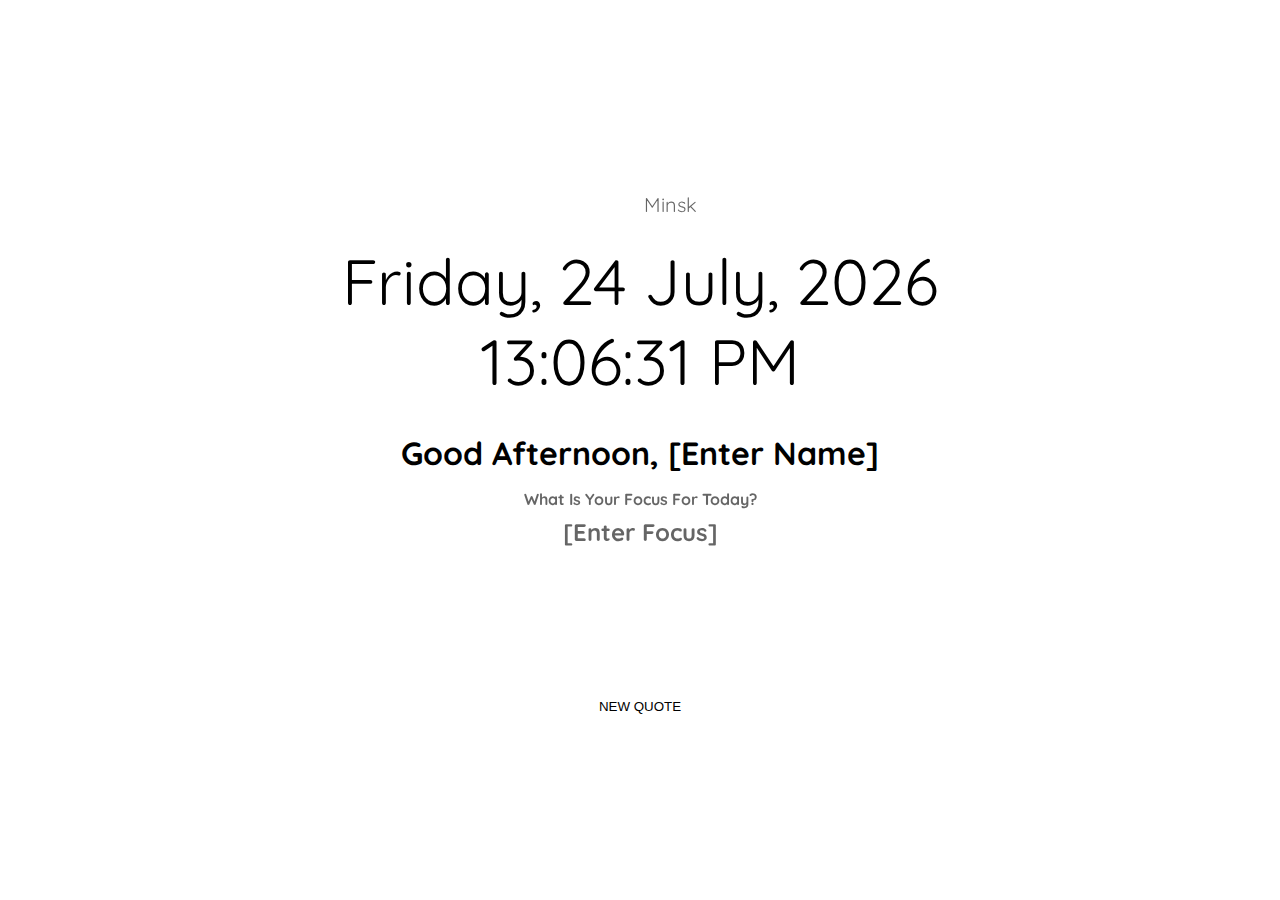
==== momentum/index.html @ a33d45fa "refactor: add backgroung refresh button" ====
<!DOCTYPE html>
<html lang="en">

<head>
  <meta charset="UTF-8" />
  <meta name="viewport" content="width=device-width, initial-scale=1.0" />
  <link href="https://fonts.googleapis.com/css2?family=Quicksand:wght@600&display=swap" rel="stylesheet">
  <link rel="stylesheet" href="css/owfont-regular.css">
  <link rel="stylesheet" href="css/style.css">

  <title>Momentum</title>
</head>

<body>
  <div class="upper_div">
    <div>
      <button class="btn_picture"> </button>
    </div>
    <div weather_table>
      <span class="city" contenteditable="true">Minsk </span>
      <span class="weather-icon owf"></span>
      <span class="temperature"></span>
      <span class="weather-description"></span>
    </div>
  </div>
  <time class="calendar"></time>
  <time class="time"></time>
  <h1>
    <span class="greeting"></span>
    <span class="name" contenteditable="true"></span>
  </h1>
  <h4>What Is Your Focus For Today?</h4>
  <h2 class="focus" contenteditable="true"></h2>

  <div class="quote-box">
    <div class="quote"></div>
    <div class="author"></div>
    <button class="btn">NEW QUOTE</button>
  </div>
  <script src="script.js"></script>
</body>

</html>
---- momentum/css/style.css ----
* {
  box-sizing: border-box;
  margin: 0;
  padding: 0;
}

body {
  margin: 0px;
  font-family: 'Quicksand', sans-serif;
  display: flex;
  flex-direction: column;
  align-items: center;
  justify-content: center;
  text-align: center;
  color: #000000; 
  height: 100vh;
  width: 100vw;
  background-size: cover;
  background-position: center center;
  background-image: url("https://raw.githubusercontent.com/filonushka/ready-projects/momentum/momentum/assets/images/night/17.jpg");  
  /* transition: background-image 1s ease-in-out; */
}

.upper_div{
  display: flex;
  margin: 0 auto;
  justify-content: space-between;
}
.weather_table {
  display: flex;
  flex-direction: ;
}

.city {   
  font-size: 20px;
  padding: 10px 0;
  margin: 0 auto;
  opacity: 0.6;
}
.temperature {    
  font-size: 40px;
  margin-bottom: 0px;
  opacity: 0.6;
}

.weather-description {
  width: 150px;
  margin: 10px auto;
  font-size: 15px;
  padding: 12px 0;
  opacity: 0.6;
  border-radius: 5px;
}
.weather-icon {
  font-size: 50px;
  opacity: 0.6;
}
.weather-icon:hover {
  animation: shake 1.5s;
}
@keyframes shake {
  0% { transform: translate(1px, 1px) rotate(0deg); }
  10% { transform: translate(-1px, -2px) rotate(-1deg); }
  30% { transform: translate(3px, 2px) rotate(0deg); }
  50% { transform: translate(-1px, 2px) rotate(-1deg); }
  70% { transform: translate(3px, 1px) rotate(-1deg); }
  90% { transform: translate(1px, 2px) rotate(0deg); }
}

.calendar {
  font-size: 4rem;
  margin-bottom: 1rem;
}

.time {
  font-size: 4rem;
  margin-bottom: 2rem;
}

h1 {
  margin-bottom: 1rem;
}

h4 {
  margin-bottom: 0.5rem;
  opacity: 0.6;
}

h2 {
  margin-bottom: 0.5rem;
  opacity: 0.6;
}

.quote-box {
  /* background-color: rgba(255, 255, 255, 0.25); */
  padding: 1rem 10rem;
  margin-top: 7rem;
  border: none;
  border-radius: 25px;
}

.quote {
  text-align: center;
}
.author {
  text-align: right;
  font-style: italic;
}
.btn {
  background-color: rgba(255, 255, 255, 0.25);
  padding: 0.5rem 0.5rem;
  margin-top: 0.5rem;
  border: none;
  border-radius: 15px;
}

.btn_picture {
  width: 40px;
  height: 40px;
  align-items: right;
  border: 0;
  background: url("https://www.pngarts.com/files/7/Update-Button-PNG-Image.png");
  background-size: contain;
  background-repeat: no-repeat;
  filter: grayscale(1);
  margin: 10px;
  background-color: none;
}
.btn_picture:hover {
  filter: grayscale(0.8);
}

.btn_picture:active,
.btn_picture:focus {
  outline: 0;
}
.btn_picture:active{
  transform: scale(1.02)
}
@media (max-width: 700px) {
  .time, .calendar{
    font-size: 4rem;
  }
}
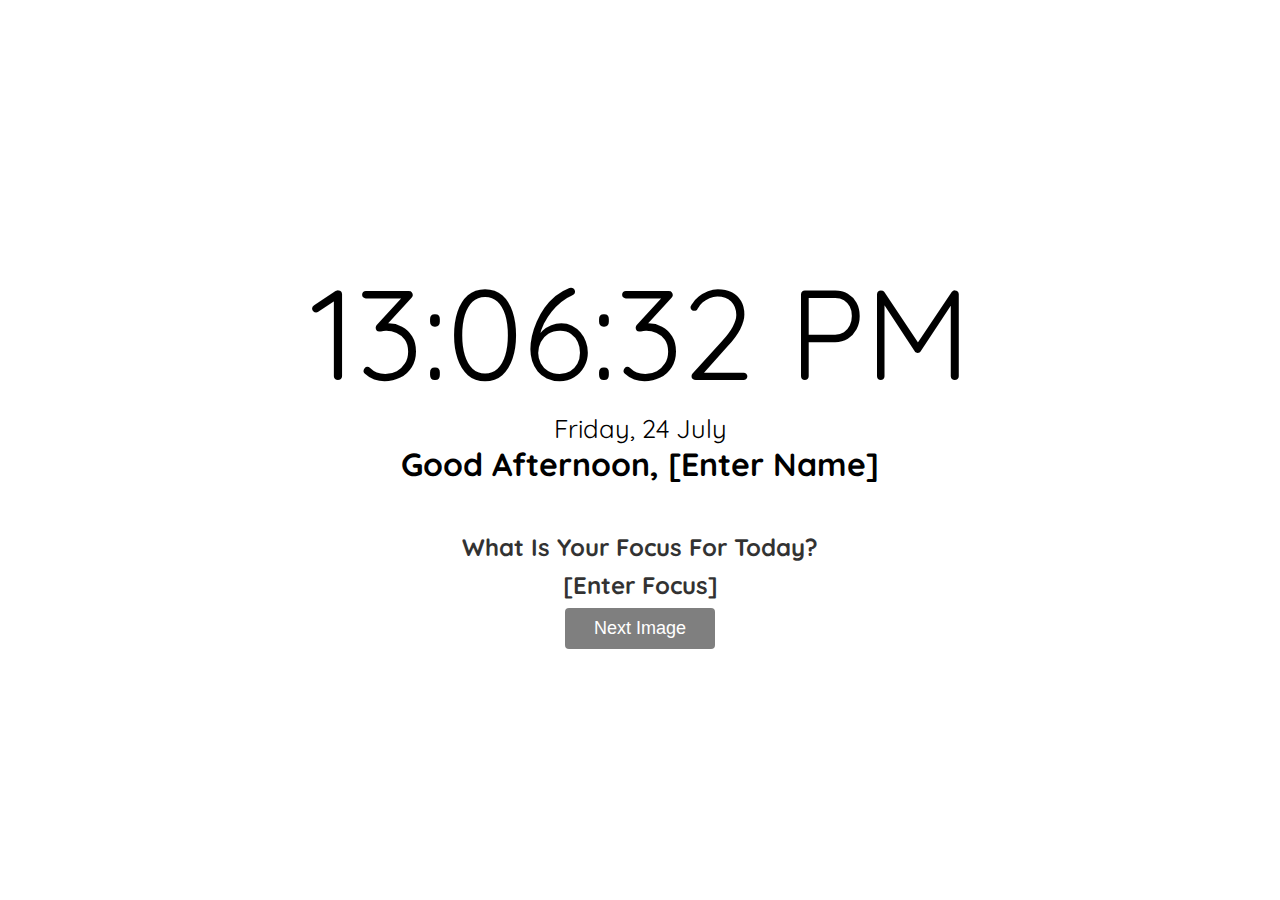
==== commit 5b3b656c: "Merge a96faabeb4c50ca242b0457ed42aabc20166c4fb into affb46eefb797568aa18e7567b62b53eede3a09e" ====
--- a/momentum/index.html
+++ b/momentum/index.html
@@ -1,43 +1,27 @@
-<!DOCTYPE html>
-<html lang="en">
-
-<head>
-  <meta charset="UTF-8" />
-  <meta name="viewport" content="width=device-width, initial-scale=1.0" />
-  <link href="https://fonts.googleapis.com/css2?family=Quicksand:wght@600&display=swap" rel="stylesheet">
-  <link rel="stylesheet" href="css/owfont-regular.css">
-  <link rel="stylesheet" href="css/style.css">
-
-  <title>Momentum</title>
-</head>
-
-<body>
-  <div class="upper_div">
-    <div>
-      <button class="btn_picture"> </button>
-    </div>
-    <div weather_table>
-      <span class="city" contenteditable="true">Minsk </span>
-      <span class="weather-icon owf"></span>
-      <span class="temperature"></span>
-      <span class="weather-description"></span>
-    </div>
-  </div>
-  <time class="calendar"></time>
-  <time class="time"></time>
-  <h1>
-    <span class="greeting"></span>
-    <span class="name" contenteditable="true"></span>
-  </h1>
-  <h4>What Is Your Focus For Today?</h4>
-  <h2 class="focus" contenteditable="true"></h2>
-
-  <div class="quote-box">
-    <div class="quote"></div>
-    <div class="author"></div>
-    <button class="btn">NEW QUOTE</button>
-  </div>
-  <script src="script.js"></script>
-</body>
-
+<!DOCTYPE html>
+<html lang="en">
+
+<head>
+  <meta charset="UTF-8" />
+  <meta name="viewport" content="width=device-width, initial-scale=1.0" />
+  <link href="https://fonts.googleapis.com/css2?family=Quicksand:wght@600&display=swap" rel="stylesheet">
+  <link rel="stylesheet" href="style.css" />
+  <title>momentum</title>
+</head>
+
+<body>
+  <time class="time"></time>
+  <h1>
+    <span class="greeting"></span>
+    <span class="name" contenteditable="true"></span>
+  </h1>
+  <h2>What Is Your Focus For Today?</h2>
+  <h2 class="focus" contenteditable="true"></h2>
+  <div class="sub-main">
+    <button class="button-two"><span>Next Image</span></button>
+  </div>
+
+  <script src="script.js"></script>
+</body>
+
 </html>--- a/momentum/style.css
+++ b/momentum/style.css
@@ -0,0 +1,115 @@
+* {
+  box-sizing: border-box;
+  margin: 0;
+  padding: 0;
+}
+
+body {
+  font-family: 'Quicksand', sans-serif;
+  display: flex;
+  flex-direction: column;
+  align-items: center;
+  justify-content: center;
+  text-align: center;
+  height: 100vh;
+  background-size: cover;
+  color: #000000;
+}
+
+.time {
+  font-size: 8rem;
+}
+
+.time-day{
+  font-size: 0.2em;
+}
+
+h1 {
+  margin-bottom: 3rem;
+}
+
+h2 {
+  margin-bottom: 0.5rem;
+  opacity: 0.8;
+}
+
+
+@media (max-width: 700px) {
+  .time {
+    font-size: 6rem;
+  }
+}
+
+
+
+
+
+
+
+
+
+
+@import url(https://fonts.googleapis.com/css?family=Open+Sans:400,400italic,600,600italic,700italic);
+
+.sub-main{
+  position: relative;
+}
+
+button{
+  color:#fff;
+  text-align: center;
+  padding: 20px;
+}
+/*Button Two*/
+.button-two {
+  text-align: center;
+  font-size:18px;
+  cursor: pointer;
+  border-radius: 4px;
+  background-color: rgb(0,0,0,0.5);
+  border: none;
+  padding: 10px;
+  width: 150px;
+  transition: all 0.5s;
+}
+/* .button-two::before{
+  content: "";
+  
+  cursor: pointer;
+  border-radius: 4px;
+  border: none;
+  padding: 15px;
+  width: 50px;
+  position: absolute;
+  opacity: 25%;
+  background-color:#000;
+}
+.button-two::before:hover {
+  padding-right: 25px;
+} */
+
+
+.button-two span {  
+  cursor: pointer;
+  display: inline-block;
+  position: relative;
+  transition: 0.5s;
+}
+
+.button-two span:after {
+  content: '»';
+  position: absolute;
+  opacity: 0;
+  top: 0;
+  right: -20px;
+  transition: 0.5s;
+}
+
+.button-two:hover span {
+  padding-right: 25px;
+}
+
+.button-two:hover span:after {
+  opacity: 1;
+  right: 0;
+}